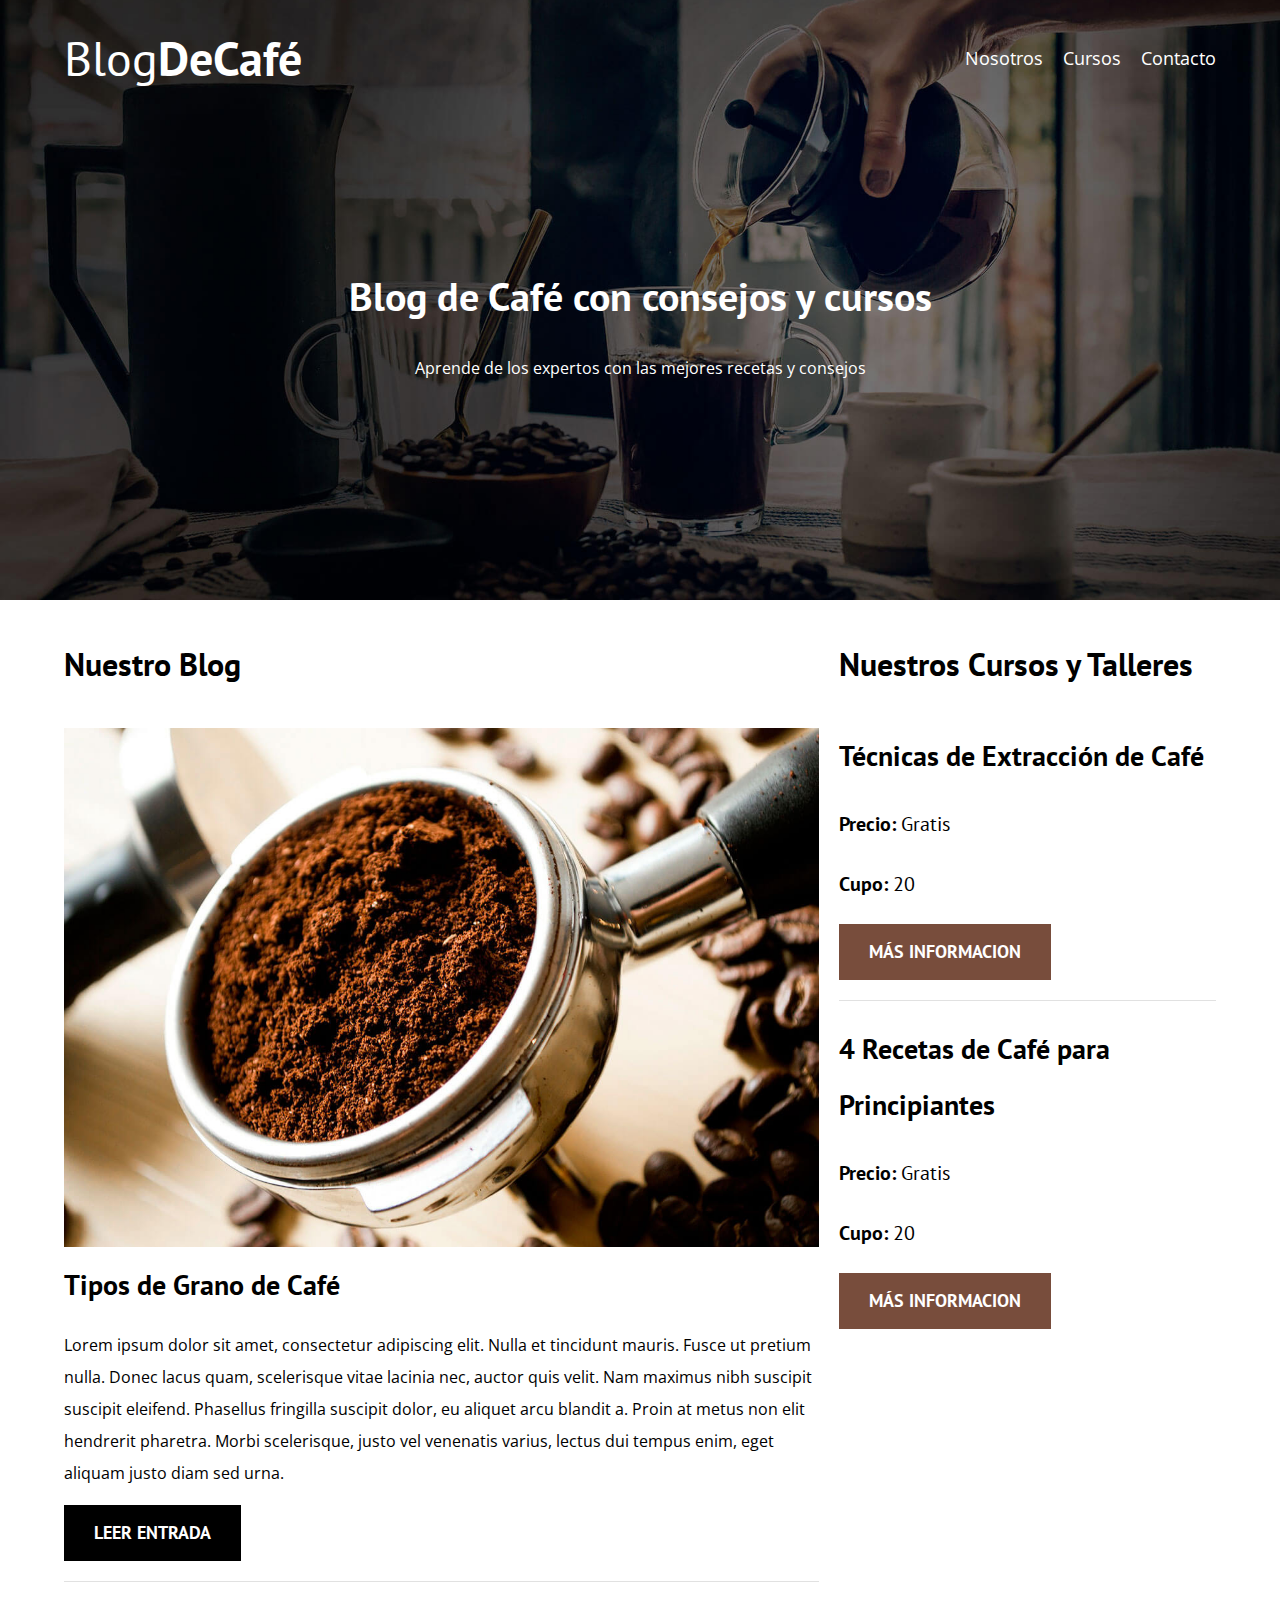
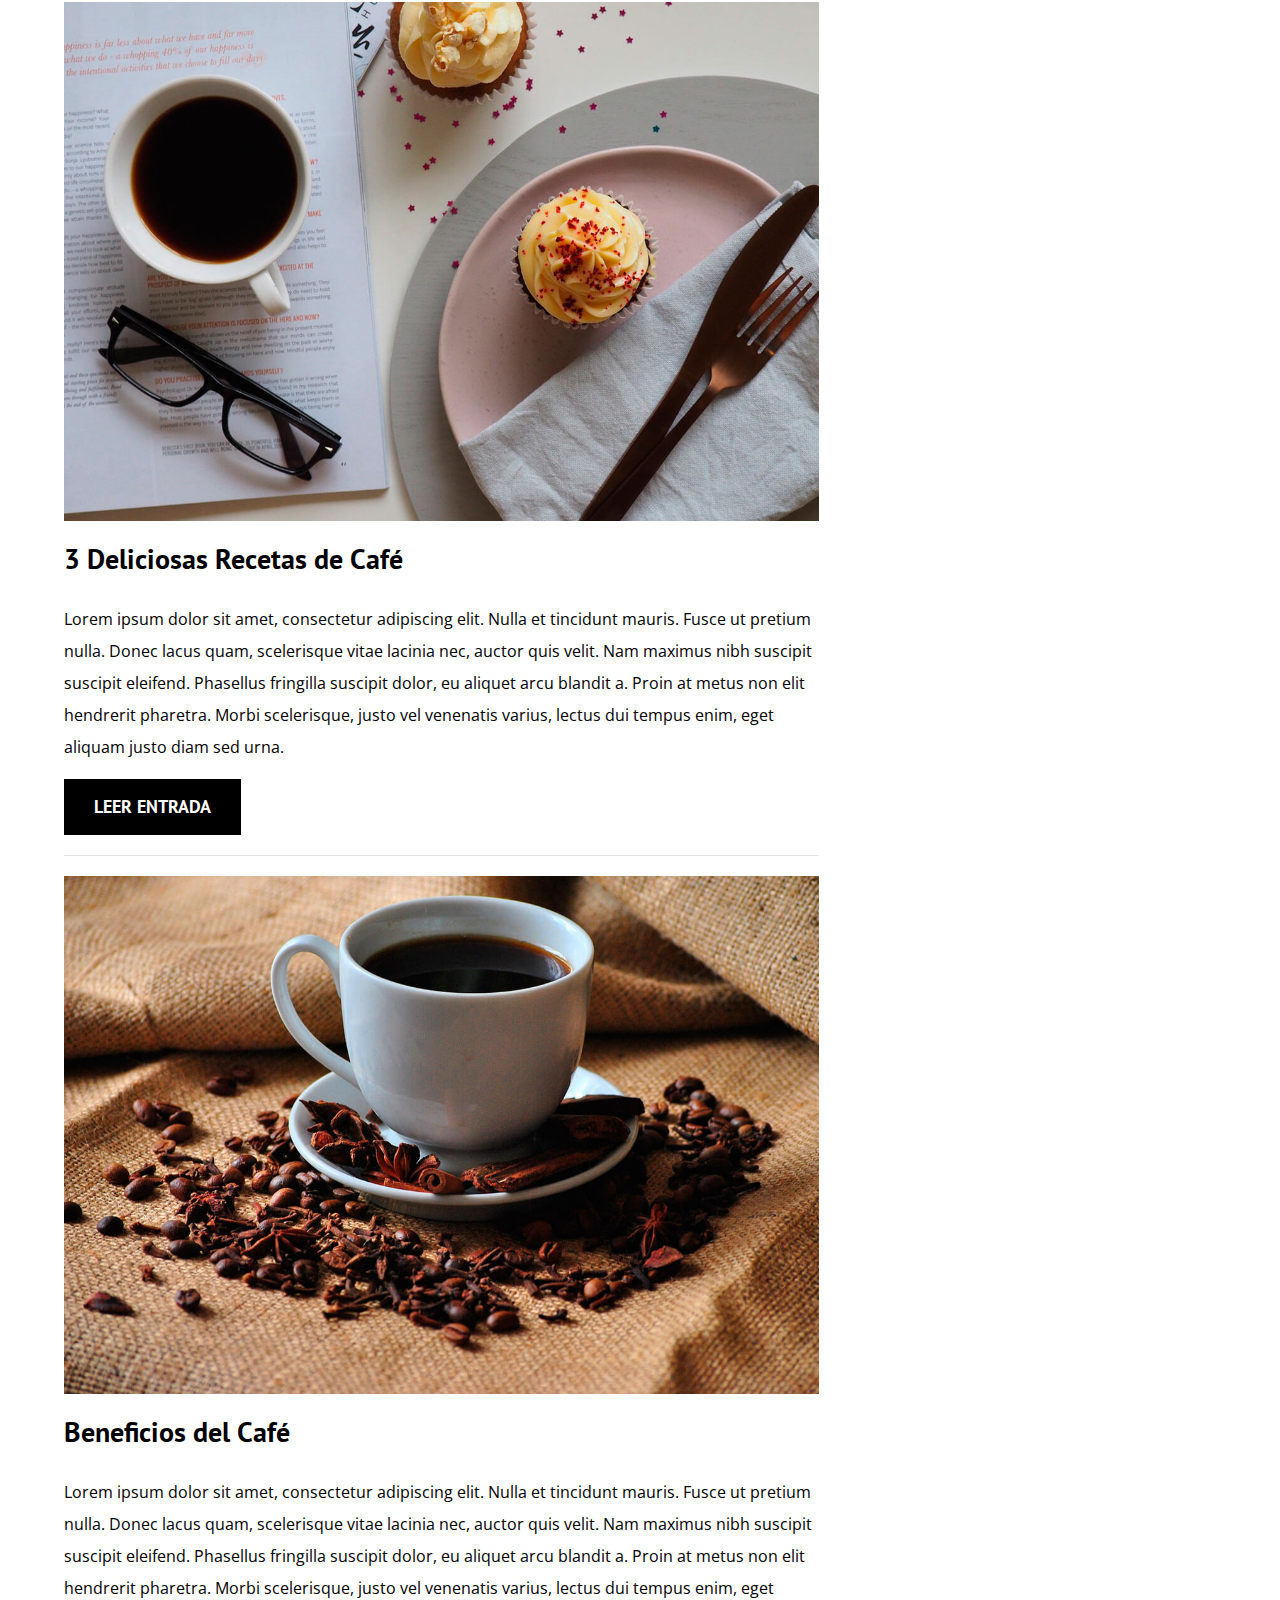
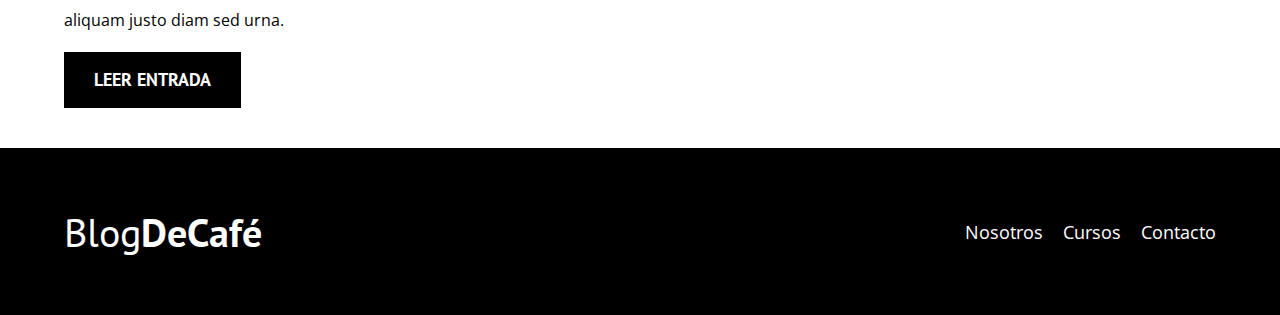
==== index.html @ c6532a76 "lazy loading a imagenes" ====
<!DOCTYPE html>
<html lang="en">

<head>
    <meta charset="UTF-8">
    <meta name="viewport" content="width=device-width, initial-scale=1.0">
    <link rel="stylesheet" href="css/normalize.css">
    <link rel="stylesheet" href="css/style.css">
    <link rel="preconnect" href="https://fonts.googleapis.com">
    <link rel="preconnect" href="https://fonts.gstatic.com" crossorigin>
    <link href="https://fonts.googleapis.com/css2?family=Open+Sans&family=PT+Sans:wght@400;700&display=swap"
        rel="stylesheet">
    <title>BlogDeCafé</title>
</head>

<body>
    <header class="header">
        <div class="contenedor">
            <div class="barra">
                <a href="index.html" class="logo no-margin centrar-texto">
                    <h1 class="logo__nombre no-margin">Blog<span class="logo__bold">DeCafé</span></h1>
                </a>
                <nav class="navegacion">
                    <a href="nosotros.html" class="navegacion__enlace">Nosotros</a>
                    <a href="cursos.html" class="navegacion__enlace">Cursos</a>
                    <a href="contacto.html" class="navegacion__enlace">Contacto</a>
                </nav>
            </div>
        </div>
        <div class="header__texto">
            <h2 class="no-margin">Blog de Café con consejos y cursos</h2>
            <p>Aprende de los expertos con las mejores recetas y consejos</p>
        </div>
    </header>

    <div class="contenedor contenido-principal">
        <main class="blog">
            <h3>Nuestro Blog</h3>
            <article class="entrada">
                <div class="entrada__imagen">
                    <img loading="lazy" src="img/blog1.jpg" alt="Imagen blog">
                </div>
                <div class="entrada__contenido">
                    <h4 class="no-margin">
                        Tipos de Grano de Café
                    </h4>
                    <p>Lorem ipsum dolor sit amet, consectetur adipiscing elit. Nulla et tincidunt mauris. Fusce ut
                        pretium nulla. Donec lacus quam, scelerisque vitae lacinia nec, auctor quis velit. Nam maximus
                        nibh suscipit suscipit eleifend. Phasellus fringilla suscipit dolor, eu aliquet arcu blandit a.
                        Proin at metus non elit hendrerit pharetra. Morbi scelerisque, justo vel venenatis varius,
                        lectus dui tempus enim, eget aliquam justo diam sed urna.</p>
                    <a href="entrada.html" class="boton boton--primario">Leer Entrada</a>
                </div>
            </article>
            <article class="entrada">
                <div class="entrada__imagen">
                    <img src="img/blog2.jpg" alt="Imagen blog" loading="lazy">
                </div>
                <div class="entrada__contenido">
                    <h4 class="no-margin">
                        3 Deliciosas Recetas de Café
                    </h4>
                    <p>Lorem ipsum dolor sit amet, consectetur adipiscing elit. Nulla et tincidunt mauris. Fusce ut
                        pretium nulla. Donec lacus quam, scelerisque vitae lacinia nec, auctor quis velit. Nam maximus
                        nibh suscipit suscipit eleifend. Phasellus fringilla suscipit dolor, eu aliquet arcu blandit a.
                        Proin at metus non elit hendrerit pharetra. Morbi scelerisque, justo vel venenatis varius,
                        lectus dui tempus enim, eget aliquam justo diam sed urna.</p>
                    <a href="entrada.html" class="boton boton--primario">Leer Entrada</a>
                </div>
            </article>
            <article class="entrada">
                <div class="entrada__imagen">
                    <img src="img/blog3.jpg" alt="Imagen blog" loading="lazy">
                </div>
                <div class="entrada__contenido">
                    <h4 class="no-margin">
                        Beneficios del Café
                    </h4>
                    <p>Lorem ipsum dolor sit amet, consectetur adipiscing elit. Nulla et tincidunt mauris. Fusce ut
                        pretium nulla. Donec lacus quam, scelerisque vitae lacinia nec, auctor quis velit. Nam maximus
                        nibh suscipit suscipit eleifend. Phasellus fringilla suscipit dolor, eu aliquet arcu blandit a.
                        Proin at metus non elit hendrerit pharetra. Morbi scelerisque, justo vel venenatis varius,
                        lectus dui tempus enim, eget aliquam justo diam sed urna.</p>
                    <a href="entrada.html" class="boton boton--primario">Leer Entrada</a>
                </div>
            </article>
        </main>
        <aside class="sidebar">
            <h3>Nuestros Cursos y Talleres</h3>
            <ul class="cursos no-padding">
                <li class="widget-curso">
                    <h4 class="no-margin">Técnicas de Extracción de Café</h4>
                    <p class="widget-curso__label">Precio: <span class="widget-curso__info">Gratis</span>
                    </p>
                    <p class="widget-curso__label">Cupo: <span class="widget-curso__info">20</span>
                    </p>
                    <a href="entrada.html" class="boton boton--secundario">Más Informacion</a>
                </li>
                <li class="widget-curso">
                    <h4 class="no-margin">4 Recetas de Café para Principiantes</h4>
                    <p class="widget-curso__label">Precio: <span class="widget-curso__info">Gratis</span>
                    </p>
                    <p class="widget-curso__label">Cupo: <span class="widget-curso__info">20</span>
                    </p>
                    <a href="entrada.html" class="boton boton--secundario">Más Informacion</a>
                </li>
            </ul>
        </aside>
    </div>

    <footer class="footer">
        <div class="contenedor">
            <div class="barra">
                <a href="index.html" class="logo no-margin">
                    <h2 class="logo__nombre centrar-texto">Blog<span class="logo__bold">DeCafé</span></h2>
                </a>
                <nav class="navegacion">
                    <a href="nosotros.html" class="navegacion__enlace">Nosotros</a>
                    <a href="cursos.html" class="navegacion__enlace">Cursos</a>
                    <a href="contacto.html" class="navegacion__enlace">Contacto</a>
                </nav>
            </div>
        </div>
    </footer>
</body>

</html>
---- css/style.css ----
/* GLOBAL */

:root {
  --fuenteHeading: "PT Sans", sans-serif;
  --fuenteParrafos: "Open Sans", sans-serif;
  --primario: #784d3c;
  --blanco: #ffffff;
  --claro: #e1e1e1;
  --negro: #000000;
}

html {
  box-sizing: border-box; /* padding no afecta elementos */
  font-size: 62.5%; /* 1rem = 10pixeles */
}

*,
*::before,
*::after {
  box-sizing: inherit;
}

body {
  font-family: var(--fuenteParrafos);
  font-size: 1.6rem;
  line-height: 2;
}

/* Globales */

.contenedor {
  max-width: 120rem;
  width: 90%;
  margin: 0 auto;
}

a {
  text-decoration: none;
}

h1,
h2,
h3,
h4 {
  font-family: var(--fuenteHeading);
  /* line-height: 1.5rem; */
}

h1 {
  font-size: 4.8rem;
}
h2 {
  font-size: 4rem;
}

h3 {
  font-size: 3.2rem;
}

h4 {
  font-size: 2.8rem;
}

img {
  max-width: 100%;
}

/* Utilidades */

.no-margin {
  margin: 0;
}

.no-padding {
  padding: 0;
}
.centrar-texto {
  text-align: center;
}

/* Header */

.header {
  background-image: url(../img/banner.jpg);
  height: 60rem;
  background-size: cover;
  background-repeat: no-repeat;
  background-position: center center; /* Primer valor es centrar lado izq y el otro arriba hacia abajo */
}

.header__texto {
  color: var(--blanco);
  text-align: center;
  margin-top: 5rem;
}

.logo {
  color: var(--blanco);
}

.logo__nombre {
  font-weight: 400;
}

.logo__bold {
  font-weight: 700;
}

.navegacion__enlace {
  display: block;
  text-align: center;
  font-size: 1.8rem;
  color: var(--blanco);
}
.entrada {
  border-bottom: 1px solid var(--claro);
  margin-bottom: 2rem;
}

.boton {
  display: block;
  font-family: var(--fuenteHeading);
  color: var(--blanco);
  text-align: center;
  padding: 1rem 3rem;
  font-size: 1.8rem;
  text-transform: uppercase;
  font-weight: 700;
  margin-bottom: 2rem;
  border: none;
}

.boton:hover {
  cursor: pointer;
}

.boton--primario {
  background-color: var(--negro);
}

.boton--secundario {
  background-color: var(--primario);
}

/* WIDGET CURSOS */
.cursos {
  list-style: none;
}

.widget-curso__label {
  font-family: var(--fuenteHeading);
  font-weight: bold;
}

.widget-curso {
  border-bottom: 1px solid var(--claro);
  margin-bottom: 2rem;
}

.widget-curso:last-of-type {
  margin-bottom: 0;
  border-bottom: none;
}

.widget-curso__info {
  font-weight: normal;
}

.widget-curso__info,
.widget-curso__label {
  font-size: 2rem;
}

.footer {
  background-color: var(--negro);
  margin-top: 2rem;
  padding-bottom: 1rem;
}

.sobre-nosotros__imagen {
}

.sobre-nosotros__texto {
  font-size: 1.6rem;
}

/* CURSO */
.curso {
  padding: 3rem 0;
  border-bottom: 1px solid var(--claro);
}

.curso:last-of-type {
  border-bottom: none;
}

.curso__label {
  font-family: var(--fuenteHeading);
  font-weight: bold;
}

.curso__info {
  font-weight: normal;
}

.curso__label,
.curso__info {
  font-size: 2rem;
}

/* CONTACTO */

.formulario {
  background-color: var(--blanco);
  margin: -5rem auto 0 auto;
  width: 95%;
  padding: 5rem;
}

.campo {
  display: flex;
  margin-bottom: 2rem;
  gap: 2rem;
}

.campo__label {
  flex: 0 0 9rem;
  text-align: right;
}

.campo__field {
  flex: 1;
  border: 1px solid var(--claro);
  width: 100%;
}

.campo__field--textarea {
  height: 20rem;
}

.contacto-background {
  background-image: url(../img/contacto.jpg);
  height: 40rem;
  background-size: cover;
  background-repeat: no-repeat;
}

@media (min-width: 768px) {
  .barra {
    display: flex;
    justify-content: space-between; /* Horizontal */
    align-items: center; /* Vertical */
    padding-top: 1rem;
  }
  .navegacion {
    display: flex;
    gap: 2rem;
  }
  .header__texto {
    margin-top: 15rem;
  }
  .contenido-principal {
    display: grid;
    grid-template-columns: 2fr 1fr;
    column-gap: 2rem;
  }
  .boton {
    display: inline-block;
  }
  /* Quitar margin bottom y border a la ultima entrada del blog */
  .entrada:last-of-type {
    border: none;
    margin-bottom: 0;
  }
  /* HECHO CON GRID */
  /* .sobre-nosotros {
    display: grid;
    grid-template-columns: repeat(2, 1fr);
    column-gap: 2rem;
  } */
  /* HECHO CON FLEX */
  .sobre-nosotros {
    display: flex;
    gap: 2rem;
    /* justify-content: space-between; */
  }
  .sobre-nosotros__imagen {
    flex-basis: calc(60% - 1rem);
  }
  .sobre-nosotros__texto {
    flex-basis: calc(40% - 1rem);
  }
  .curso {
    display: grid;
    grid-template-columns: 1fr 2fr;
    column-gap: 2rem;
  }
}
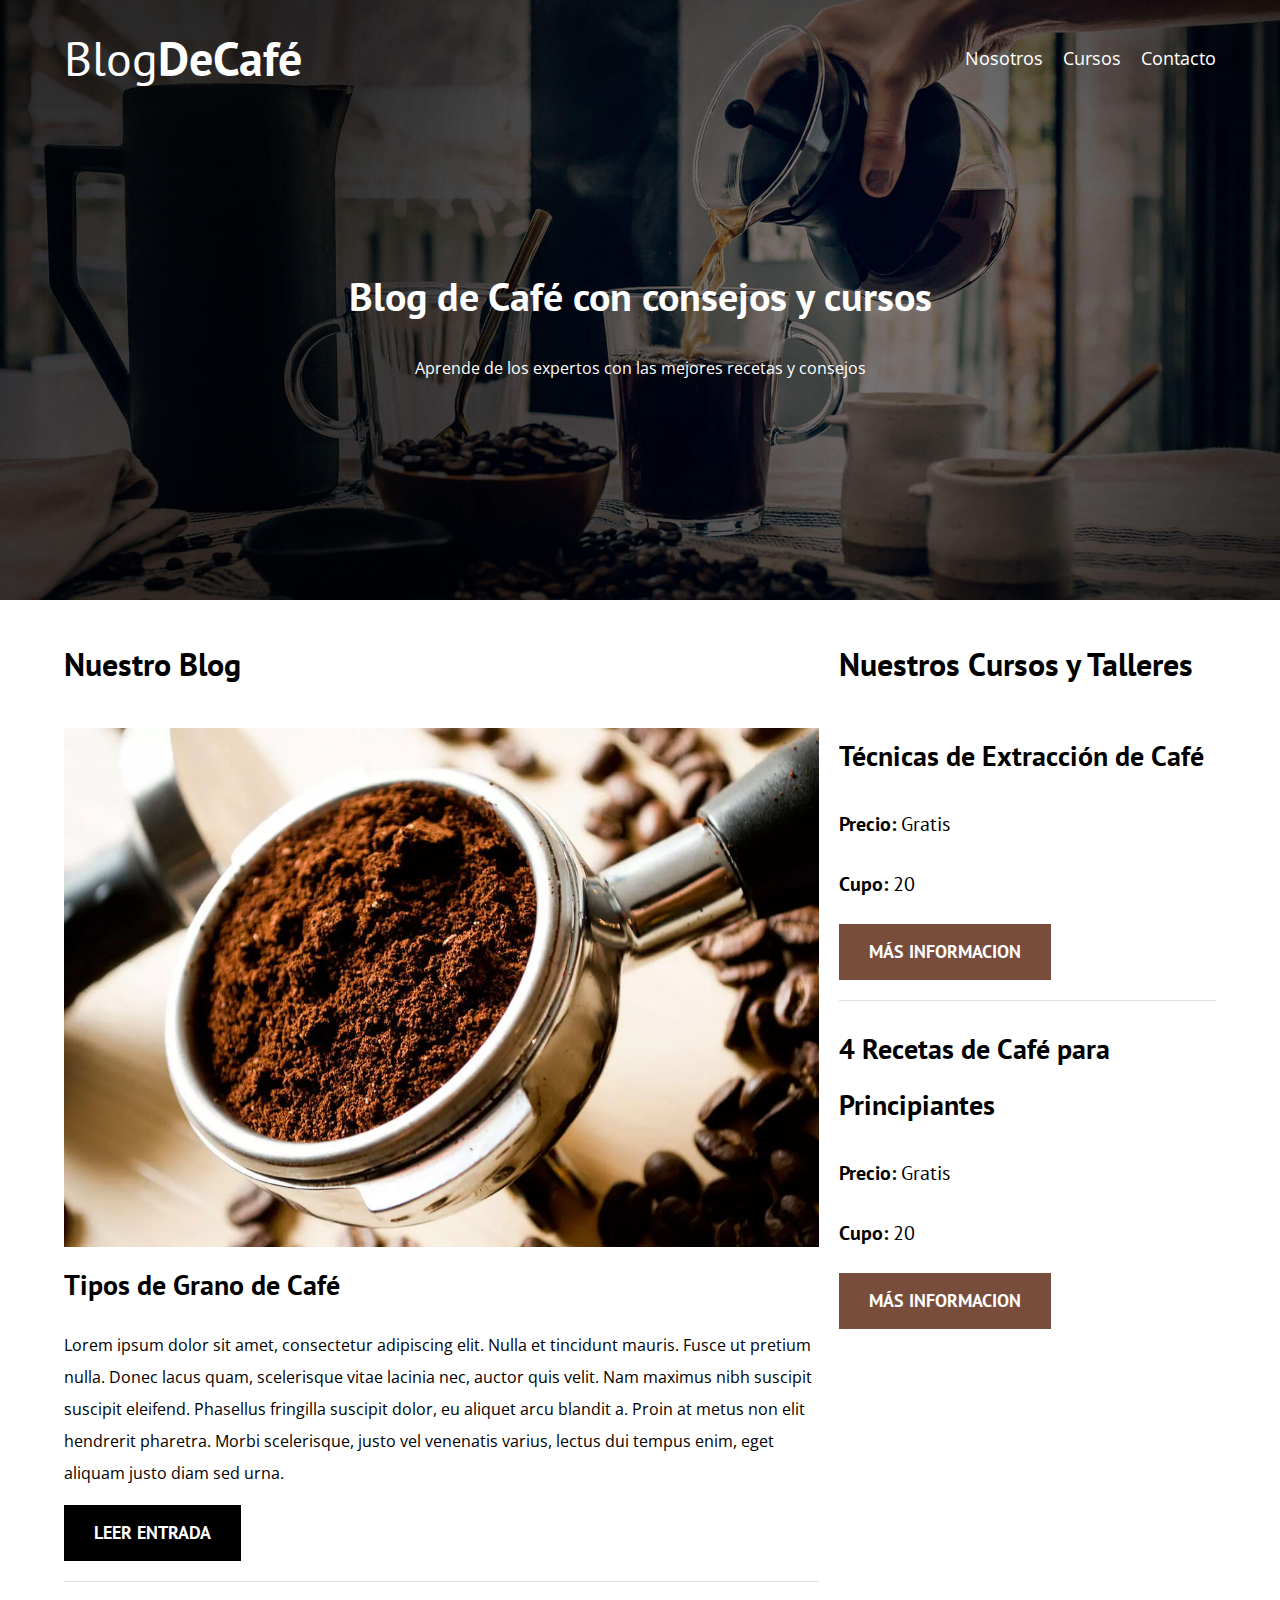
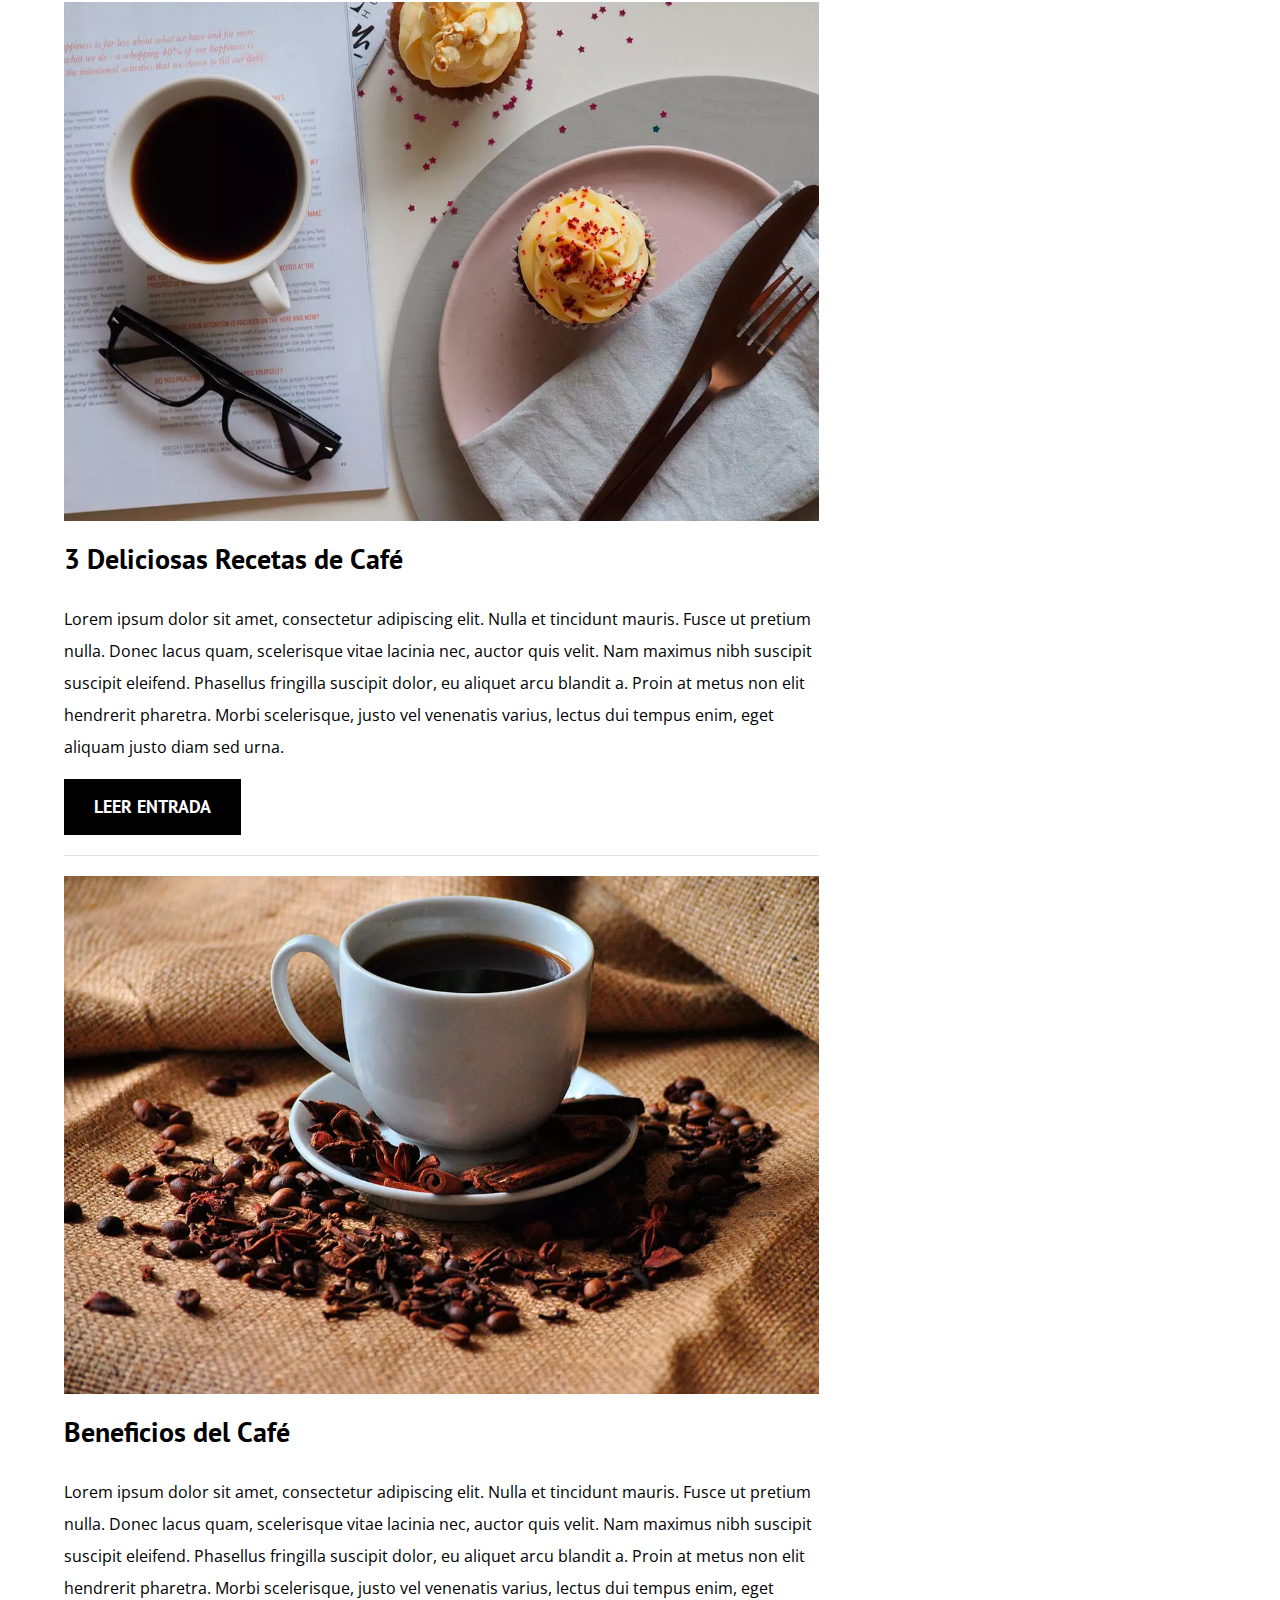
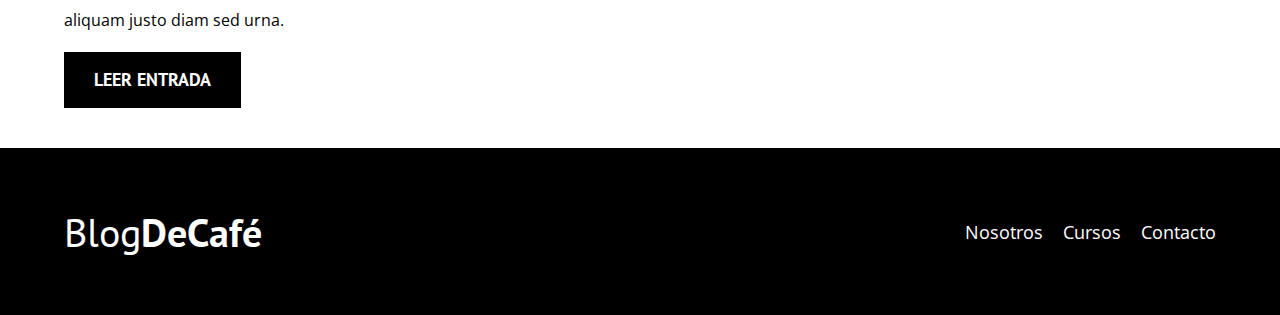
==== commit bdf620a2: "soporte webp" ====
--- a/index.html
+++ b/index.html
@@ -4,13 +4,30 @@
 <head>
     <meta charset="UTF-8">
     <meta name="viewport" content="width=device-width, initial-scale=1.0">
+
+    <!-- Preload -->
+    <link rel="preload" href="css/normalize.css" as="style">
     <link rel="stylesheet" href="css/normalize.css">
+
+
+    <link rel="preload" href="css/style.css" as="style">
     <link rel="stylesheet" href="css/style.css">
+
     <link rel="preconnect" href="https://fonts.googleapis.com">
     <link rel="preconnect" href="https://fonts.gstatic.com" crossorigin>
+    <!-- <link rel="preload"
+        href="https://fonts.googleapis.com/css2?family=Open+Sans&family=PT+Sans:wght@400;700&display=swap"
+        crossorigin="crossorigin" as="font"> -->
     <link href="https://fonts.googleapis.com/css2?family=Open+Sans&family=PT+Sans:wght@400;700&display=swap"
         rel="stylesheet">
+
+    <link rel="preload" href="img/blog1.webp" as="image">
+
     <title>BlogDeCafé</title>
+
+    <!-- Prefetch (Precargar una pagina indicada)-->
+    <link rel="prefetch" href="nosotros.html" as="document">
+
 </head>
 
 <body>
@@ -38,7 +55,11 @@
             <h3>Nuestro Blog</h3>
             <article class="entrada">
                 <div class="entrada__imagen">
-                    <img loading="lazy" src="img/blog1.jpg" alt="Imagen blog">
+                    <!-- Picture para soportar webp -->
+                    <picture>
+                        <source srcset="img/blog1.webp" type="image/webp" loading="lazy">
+                        <img loading="lazy" src="img/blog1.jpg" alt="Imagen blog">
+                    </picture>
                 </div>
                 <div class="entrada__contenido">
                     <h4 class="no-margin">
@@ -54,7 +75,10 @@
             </article>
             <article class="entrada">
                 <div class="entrada__imagen">
-                    <img src="img/blog2.jpg" alt="Imagen blog" loading="lazy">
+                    <picture>
+                        <source srcset="img/blog2.webp" type="image/webp" loading="lazy">
+                        <img loading="lazy" src="img/blog2.jpg" alt="Imagen blog">
+                    </picture>
                 </div>
                 <div class="entrada__contenido">
                     <h4 class="no-margin">
@@ -70,7 +94,10 @@
             </article>
             <article class="entrada">
                 <div class="entrada__imagen">
-                    <img src="img/blog3.jpg" alt="Imagen blog" loading="lazy">
+                    <picture>
+                        <source srcset="img/blog3.webp" type="image/webp" loading="lazy">
+                        <img loading="lazy" src="img/blog3.jpg" alt="Imagen blog">
+                    </picture>
                 </div>
                 <div class="entrada__contenido">
                     <h4 class="no-margin">
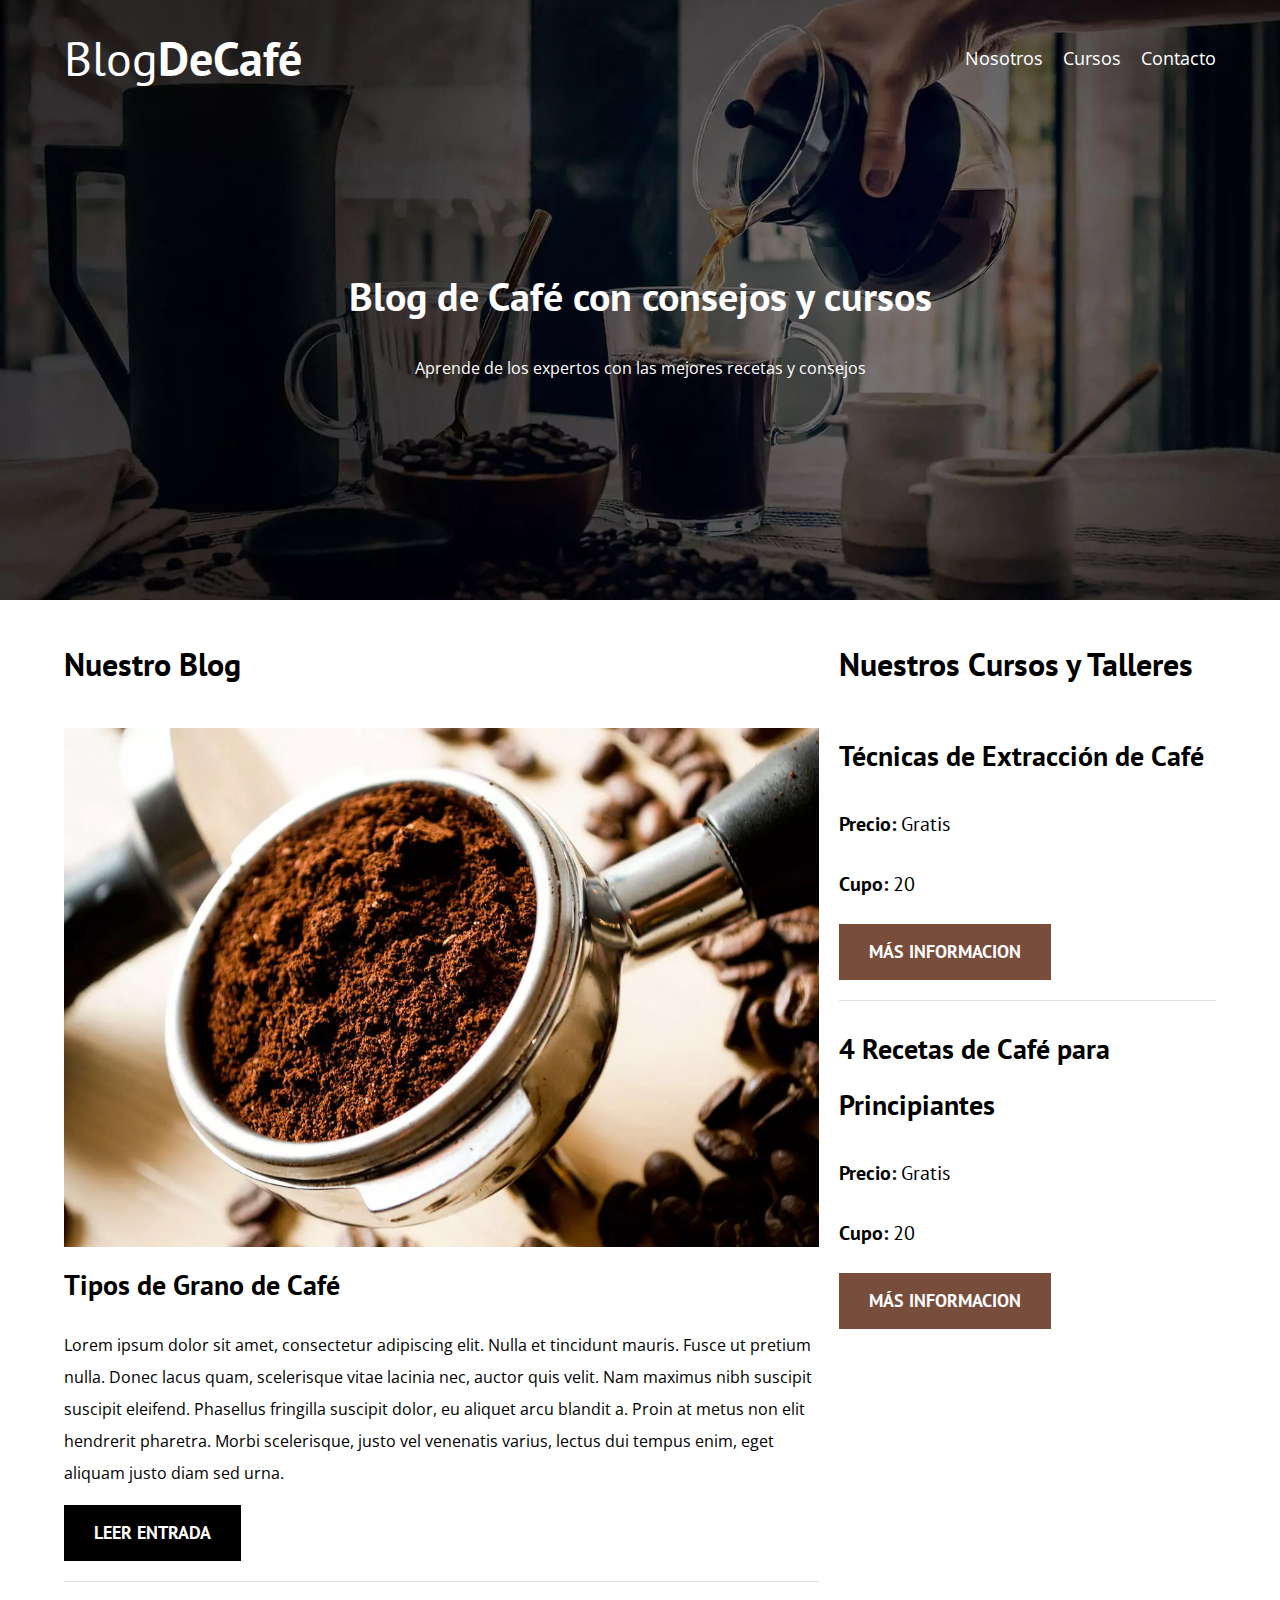
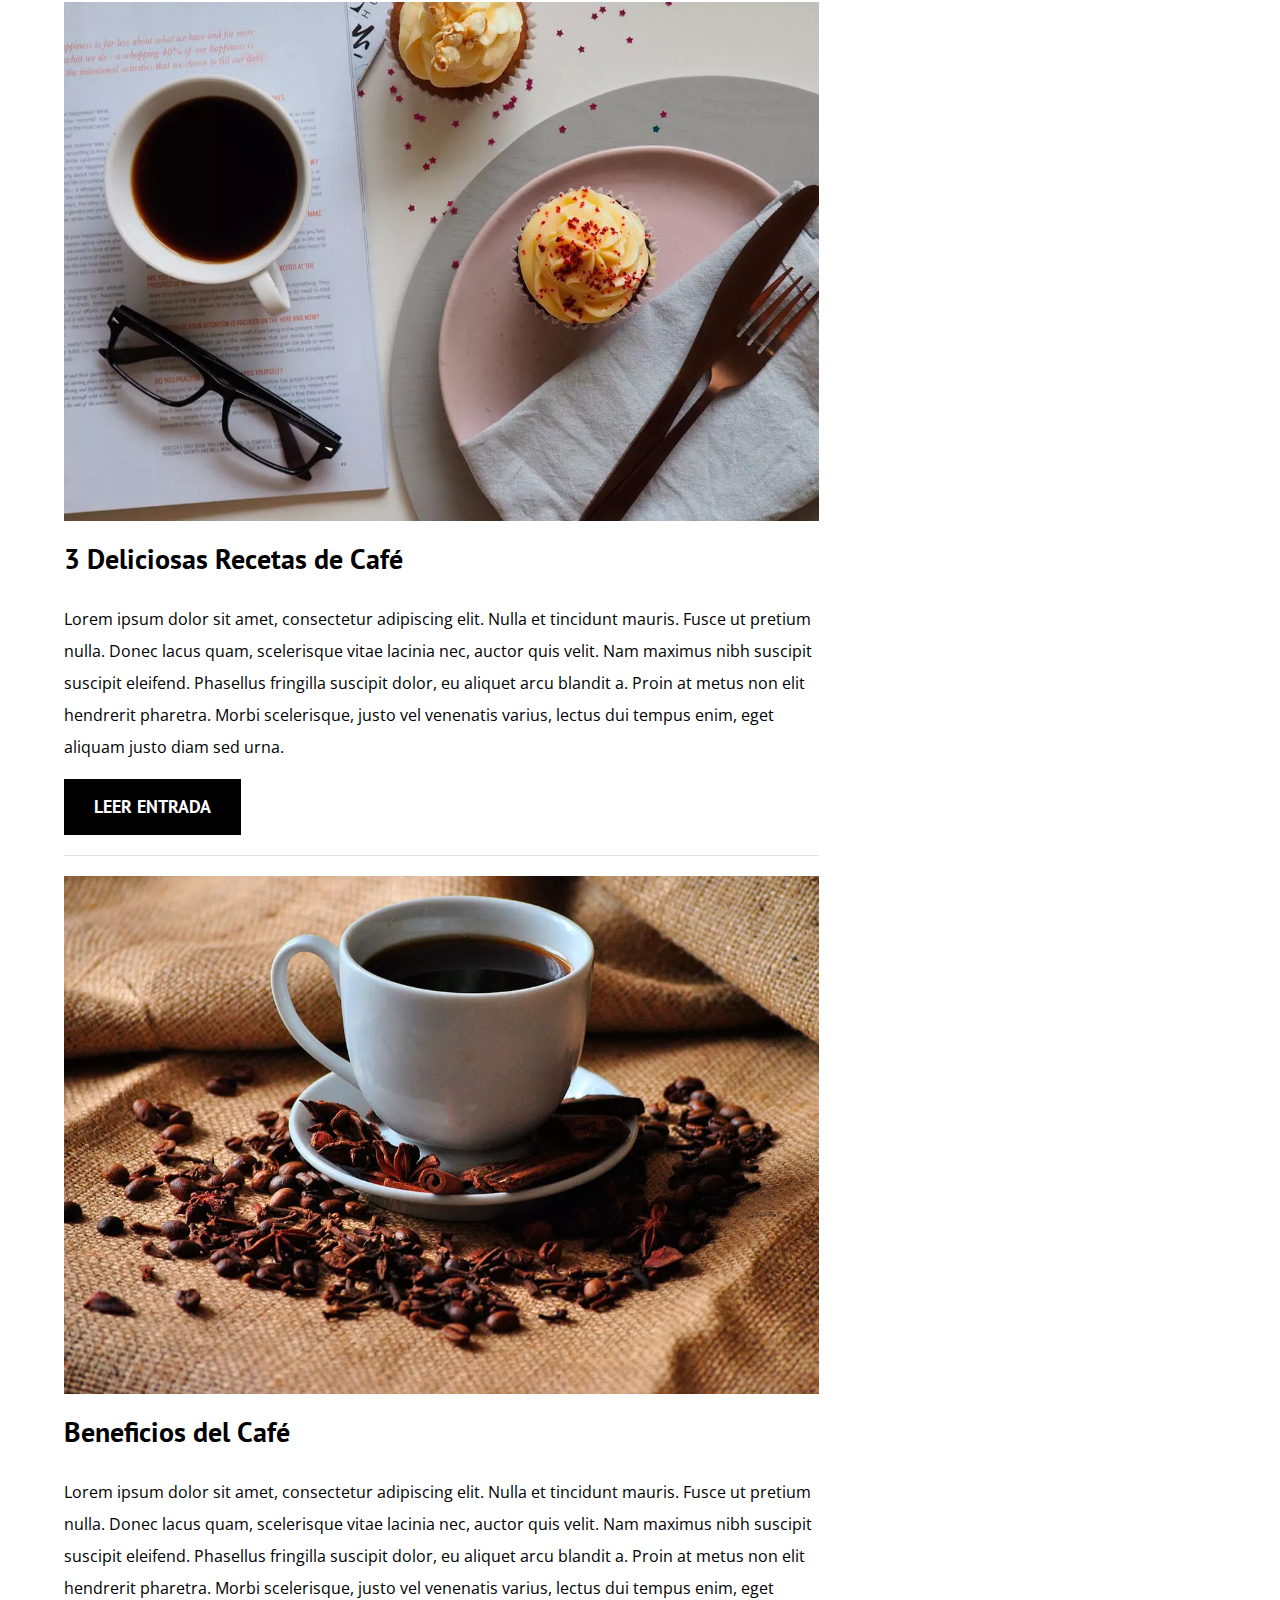
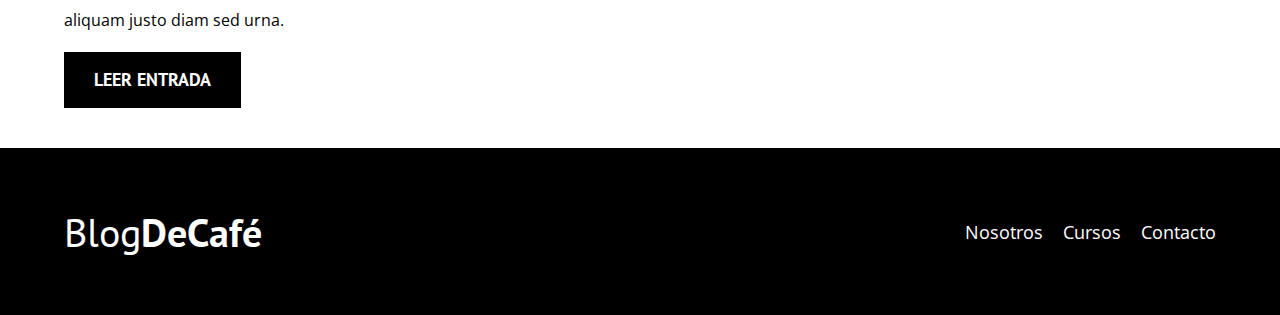
==== commit 9d7cd0ab: "meta tags" ====
--- a/index.html
+++ b/index.html
@@ -2,8 +2,10 @@
 <html lang="en">
 
 <head>
+    <!-- Meta -->
     <meta charset="UTF-8">
     <meta name="viewport" content="width=device-width, initial-scale=1.0">
+    <meta name="description" content="Pagina web de blog de café">
 
     <!-- Preload -->
     <link rel="preload" href="css/normalize.css" as="style">
@@ -149,6 +151,8 @@
             </div>
         </div>
     </footer>
+
+    <script src="js/modernizr.js"></script>
 </body>
 
 </html>--- a/css/style.css
+++ b/css/style.css
@@ -79,9 +79,15 @@
 }
 
 /* Header */
+.webp .header {
+  background-image: url(../img/banner.webp);
+}
+
+.no-webp .header {
+  background-image: url(../img/banner.jpg);
+}
 
 .header {
-  background-image: url(../img/banner.jpg);
   height: 60rem;
   background-size: cover;
   background-repeat: no-repeat;
--- a/css/style.css
+++ b/css/style.css
@@ -79,9 +79,15 @@
 }
 
 /* Header */
+.webp .header {
+  background-image: url(../img/banner.webp);
+}
+
+.no-webp .header {
+  background-image: url(../img/banner.jpg);
+}
 
 .header {
-  background-image: url(../img/banner.jpg);
   height: 60rem;
   background-size: cover;
   background-repeat: no-repeat;
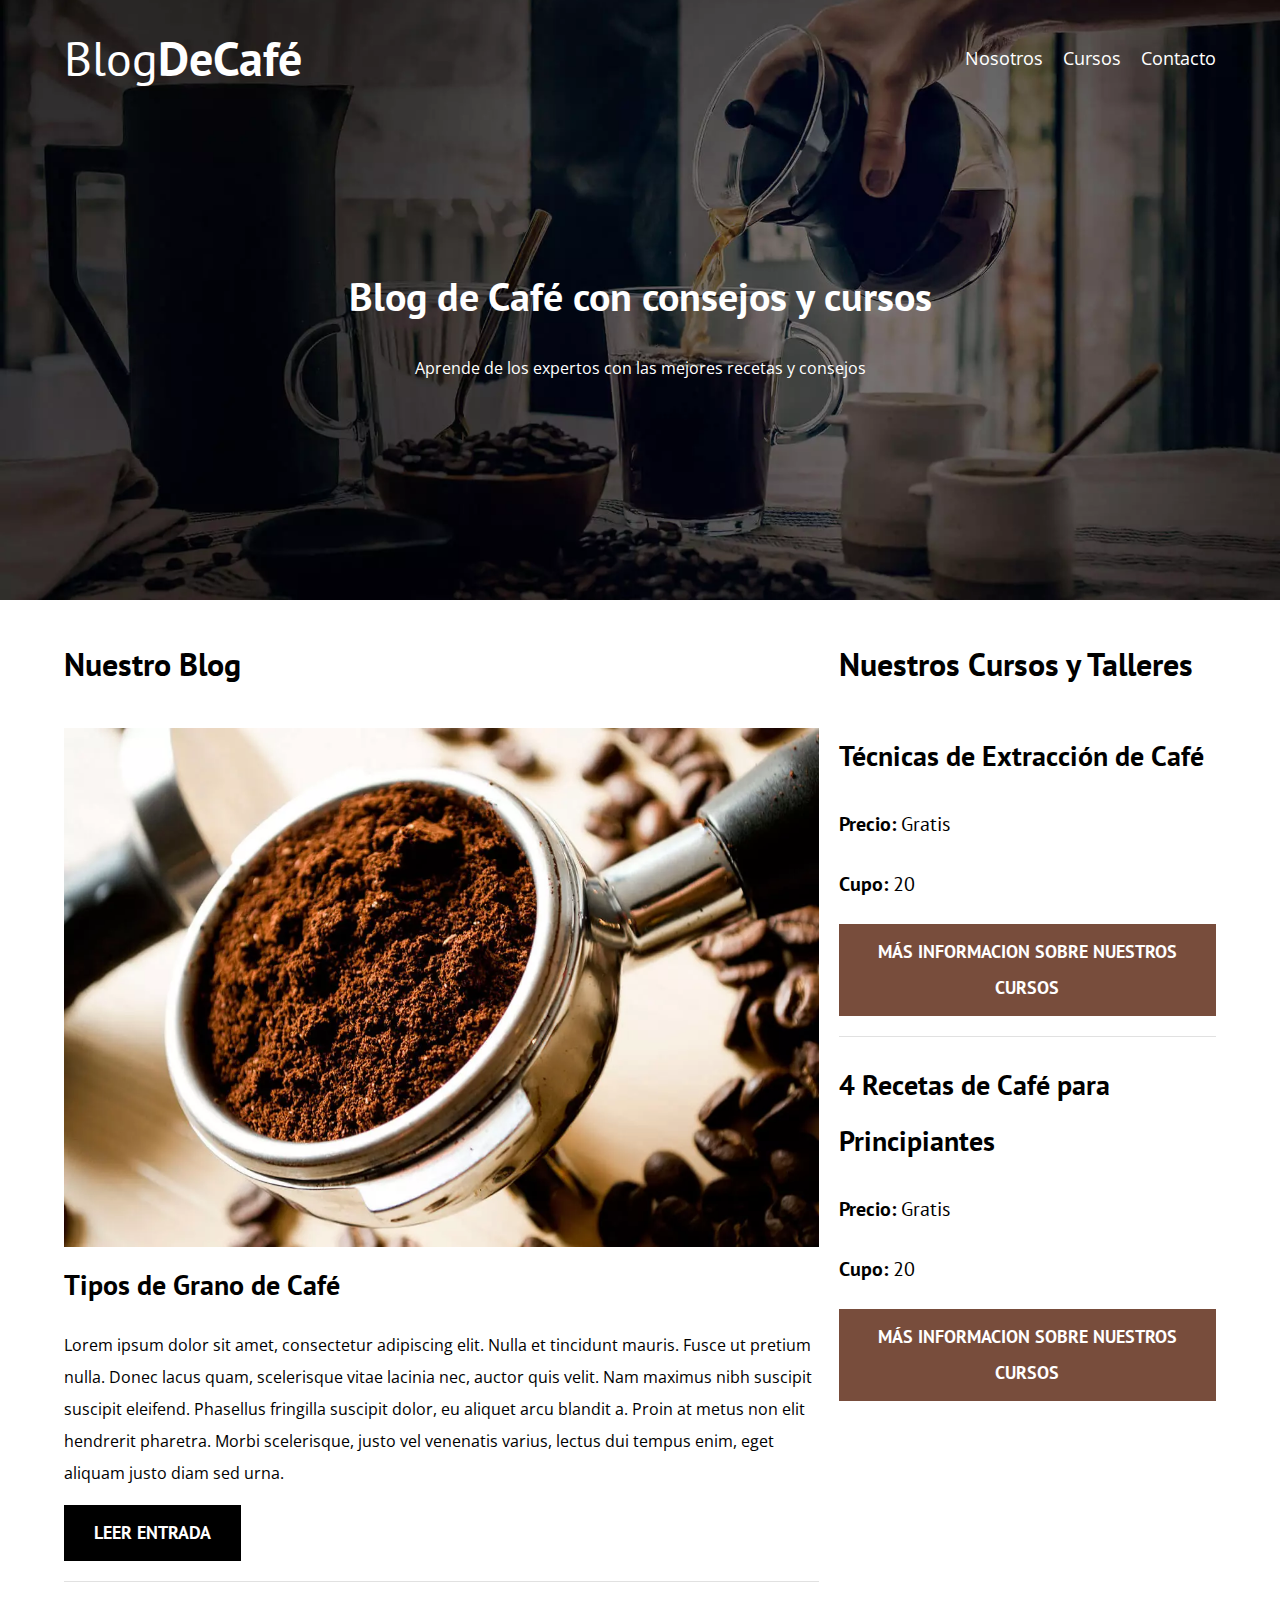
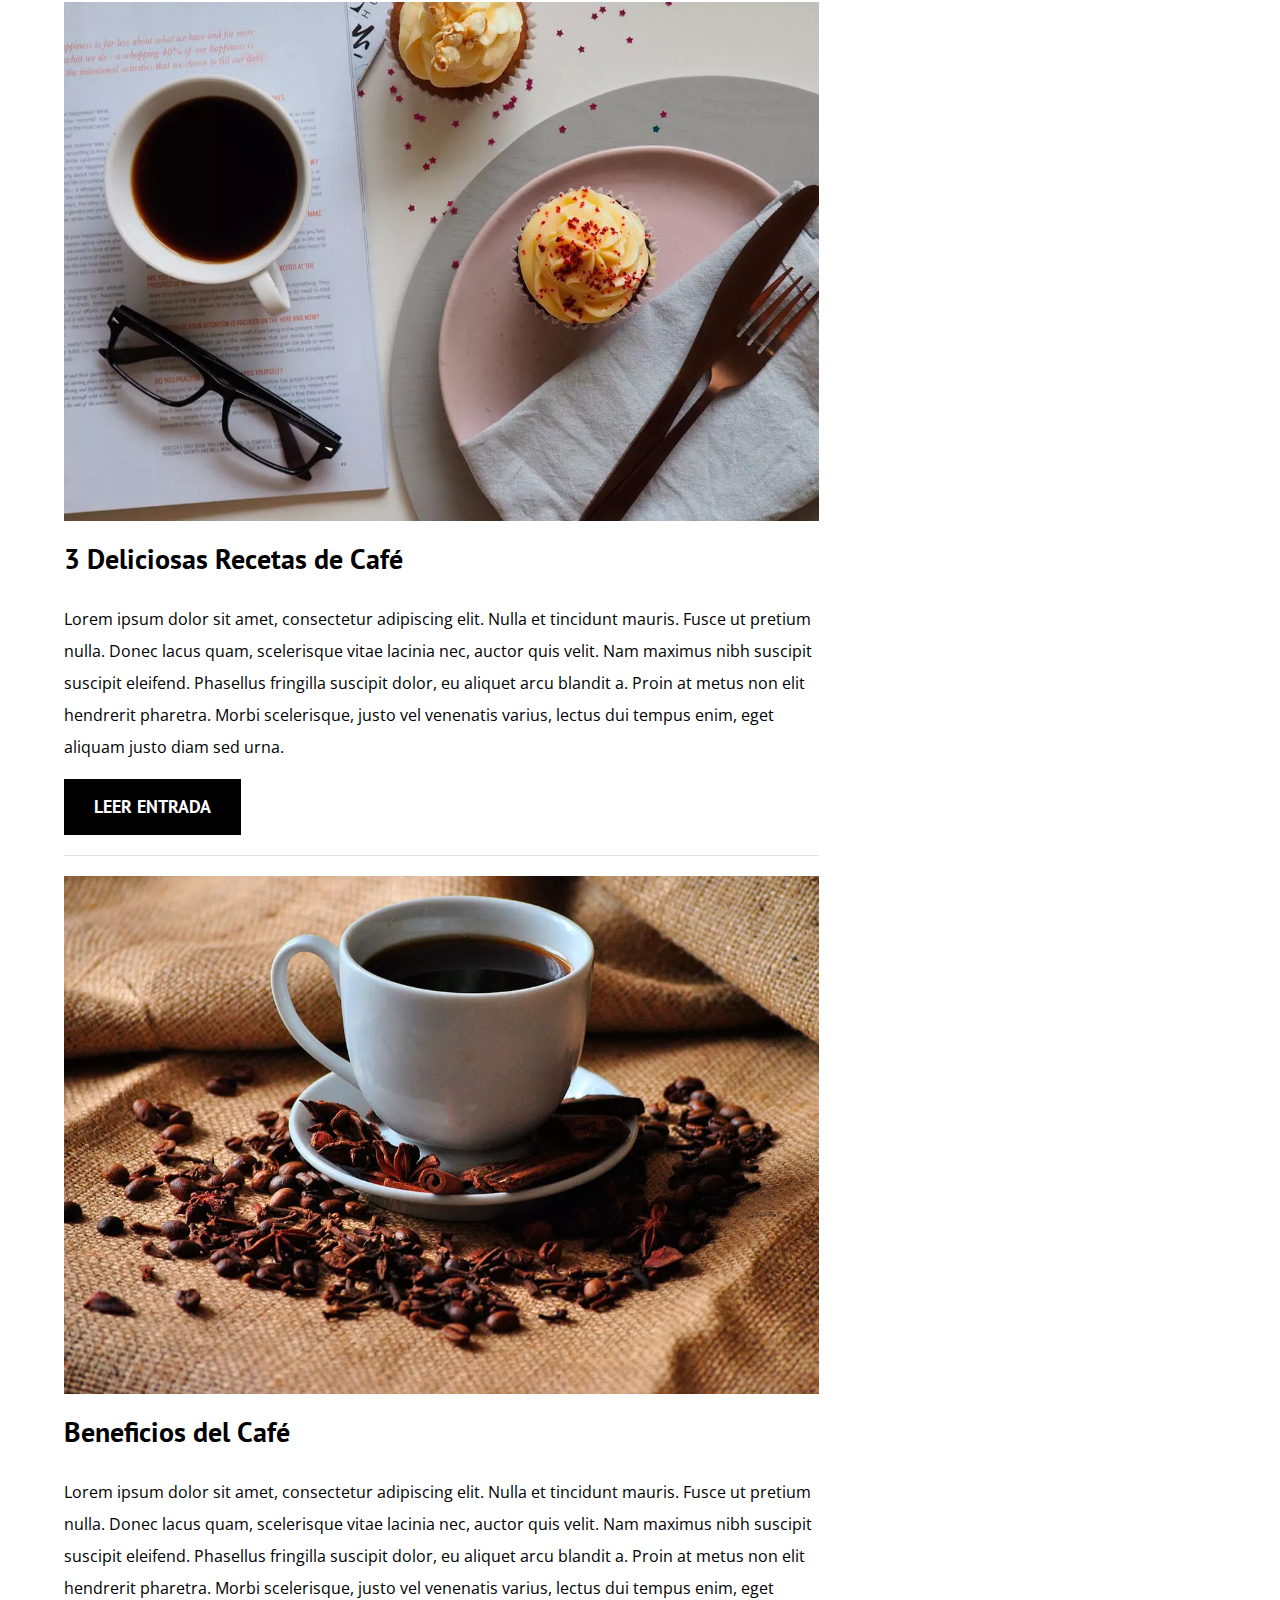
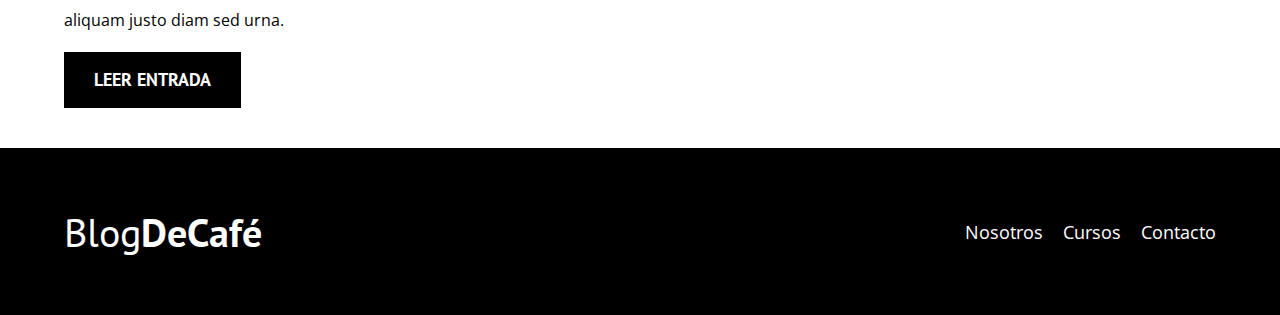
==== commit c03ed8eb: "texto boton cursos actualizado" ====
--- a/index.html
+++ b/index.html
@@ -17,13 +17,14 @@
 
     <link rel="preconnect" href="https://fonts.googleapis.com">
     <link rel="preconnect" href="https://fonts.gstatic.com" crossorigin>
-    <!-- <link rel="preload"
+    <link rel="preload"
         href="https://fonts.googleapis.com/css2?family=Open+Sans&family=PT+Sans:wght@400;700&display=swap"
-        crossorigin="crossorigin" as="font"> -->
+        crossorigin="crossorigin" as="font">
     <link href="https://fonts.googleapis.com/css2?family=Open+Sans&family=PT+Sans:wght@400;700&display=swap"
         rel="stylesheet">
 
     <link rel="preload" href="img/blog1.webp" as="image">
+    <link rel="preload" href="img/banner.webp" as="image">
 
     <title>BlogDeCafé</title>
 
@@ -123,7 +124,7 @@
                     </p>
                     <p class="widget-curso__label">Cupo: <span class="widget-curso__info">20</span>
                     </p>
-                    <a href="entrada.html" class="boton boton--secundario">Más Informacion</a>
+                    <a href="entrada.html" class="boton boton--secundario">Más Informacion Sobre Nuestros Cursos</a>
                 </li>
                 <li class="widget-curso">
                     <h4 class="no-margin">4 Recetas de Café para Principiantes</h4>
@@ -131,7 +132,7 @@
                     </p>
                     <p class="widget-curso__label">Cupo: <span class="widget-curso__info">20</span>
                     </p>
-                    <a href="entrada.html" class="boton boton--secundario">Más Informacion</a>
+                    <a href="entrada.html" class="boton boton--secundario">Más Informacion Sobre Nuestros Cursos</a>
                 </li>
             </ul>
         </aside>
